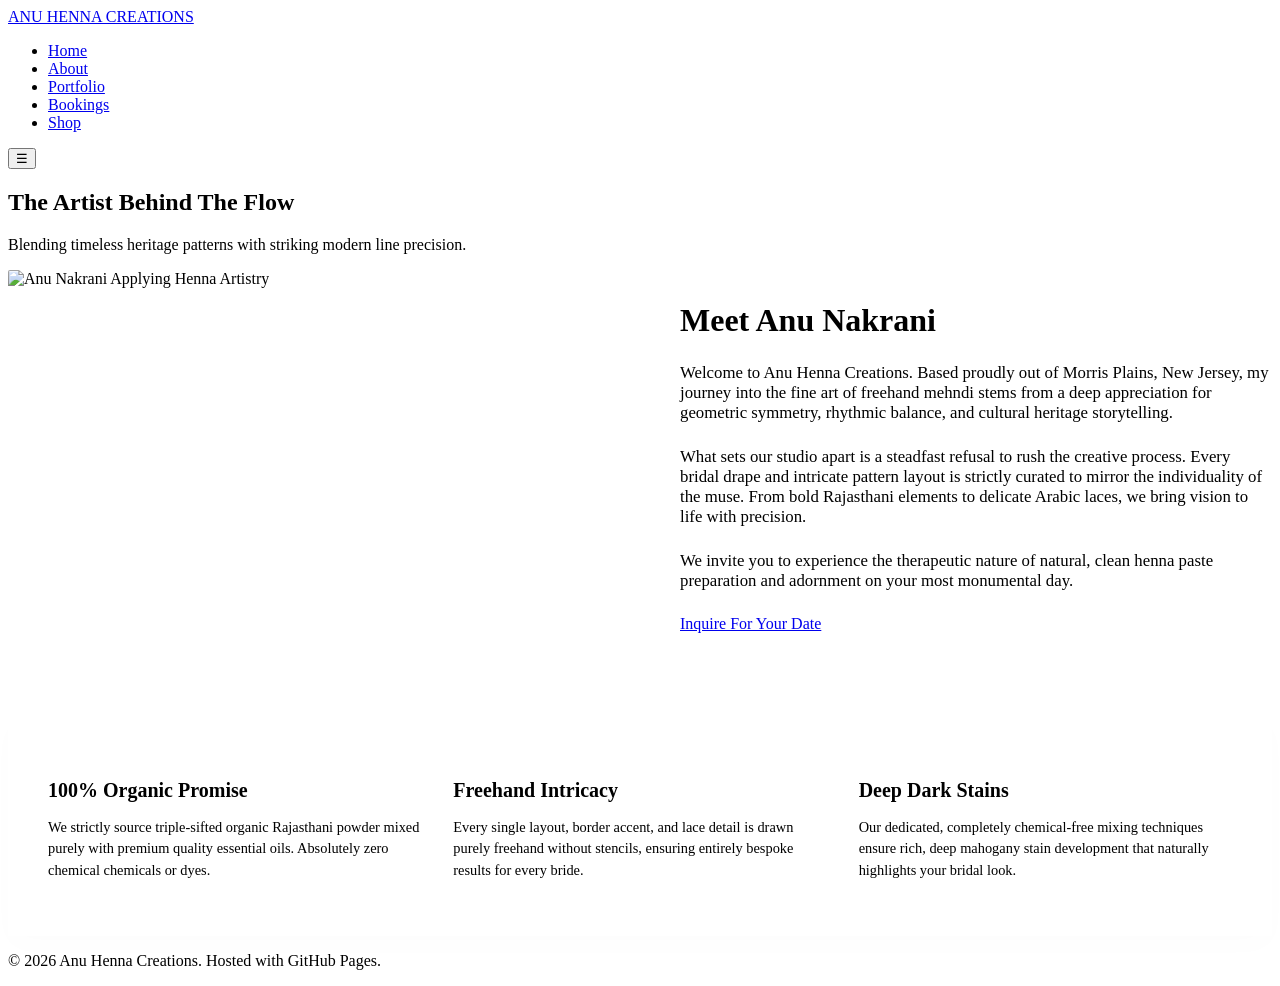
==== about.html @ 988fbdbc "Create about.html" ====
<!DOCTYPE html>
<html lang="en">
<head>
    <meta charset="UTF-8">
    <meta name="viewport" content="width=device-width, initial-scale=1.0">
    <meta name="description" content="Meet Anu Nakrani, the lead artist behind Anu Henna Creations. Specializing in high-end freehand bridal mehndi in New Jersey.">
    <title>Our Story & Philosophy | Anu Henna Creations</title>
    
    <link rel="preconnect" href="https://googleapis.com">
    <link rel="preconnect" href="https://gstatic.com" crossorigin>
    <link href="https://googleapis.com/css2?family=Inter:wght@300;400;500&family=Playfair+Display:ital,wght@0,400;0,600;1,400&display=swap" rel="stylesheet">
    
    <link rel="stylesheet" href="assets/css/style.css">
    <style>
        /* Specific editorial layouts for the biography experience */
        .story-section {
            display: grid;
            grid-template-columns: 1fr 1fr;
            gap: 5rem;
            align-items: flex-start;
            margin-bottom: 5rem;
        }
        .story-content h3 {
            font-size: 2rem;
            margin-bottom: 1.5rem;
            color: var(--color-accent);
        }
        .story-content p {
            color: var(--color-text-muted);
            margin-bottom: 1.5rem;
            font-size: 1.05rem;
        }
        .feature-callout {
            background: var(--color-bg-white);
            border-left: 3px solid var(--color-accent);
            padding: 2.5rem;
            margin-top: 4rem;
            display: grid;
            grid-template-columns: repeat(3, 1fr);
            gap: 2rem;
            border-radius: 2px;
            box-shadow: 0 10px 30px rgba(0,0,0,0.01);
        }
        .pillar h4 {
            font-family: var(--font-serif);
            font-size: 1.25rem;
            margin-bottom: 0.5rem;
        }
        .pillar p {
            font-size: 0.9rem;
            color: var(--color-text-muted);
            line-height: 1.5;
        }
        @media (max-width: 768px) {
            .story-section { grid-template-columns: 1fr; gap: 3rem; }
            .feature-callout { grid-template-columns: 1fr; padding: 1.5rem; }
        }
    </style>
</head>
<body>

    <!-- NAVIGATION HEADER -->
    <header class="site-header">
        <div class="header-container">
            <a href="index.html" class="logo">ANU HENNA CREATIONS</a>
            <nav class="main-nav">
                <ul>
                    <li><a href="index.html">Home</a></li>
                    <li><a href="about.html" class="active">About</a></li>
                    <li><a href="portfolio.html">Portfolio</a></li>
                    <li><a href="booking.html">Bookings</a></li>
                    <li><a href="shop.html">Shop</a></li>
                </ul>
            </nav>
            <button class="mobile-toggle" aria-label="Toggle Navigation">☰</button>
        </div>
    </header>

    <main class="container">
        <!-- HEADER TEXT -->
        <div class="section-header" style="text-align: left;">
            <h2>The Artist Behind The Flow</h2>
            <p>Blending timeless heritage patterns with striking modern line precision.</p>
        </div>

        <!-- BIOGRAPHY GRID -->
        <div class="story-section">
            <div class="intro-image">
                <!-- Replace with a high-end headshot or professional work photo later -->
                <img src="https://unsplash.com" alt="Anu Nakrani Applying Henna Artistry" style="width: 100%; border-radius: 2px;">
            </div>
            
            <div class="story-content">
                <h3>Meet Anu Nakrani</h3>
                <p>Welcome to Anu Henna Creations. Based proudly out of Morris Plains, New Jersey, my journey into the fine art of freehand mehndi stems from a deep appreciation for geometric symmetry, rhythmic balance, and cultural heritage storytelling.</p>
                <p>What sets our studio apart is a steadfast refusal to rush the creative process. Every bridal drape and intricate pattern layout is strictly curated to mirror the individuality of the muse. From bold Rajasthani elements to delicate Arabic laces, we bring vision to life with precision.</p>
                <p>We invite you to experience the therapeutic nature of natural, clean henna paste preparation and adornment on your most monumental day.</p>
                
                <a href="booking.html" class="btn btn-primary" style="margin-top: 1rem;">Inquire For Your Date</a>
            </div>
        </div>

        <!-- THREE CORE PILLARS IN DESIGN VALUE -->
        <div class="feature-callout">
            <div class="pillar">
                <h4>100% Organic Promise</h4>
                <p>We strictly source triple-sifted organic Rajasthani powder mixed purely with premium quality essential oils. Absolutely zero chemical chemicals or dyes.</p>
            </div>
            <div class="pillar">
                <h4>Freehand Intricacy</h4>
                <p>Every single layout, border accent, and lace detail is drawn purely freehand without stencils, ensuring entirely bespoke results for every bride.</p>
            </div>
            <div class="pillar">
                <h4>Deep Dark Stains</h4>
                <p>Our dedicated, completely chemical-free mixing techniques ensure rich, deep mahogany stain development that naturally highlights your bridal look.</p>
            </div>
        </div>
    </main>

    <!-- FOOTER -->
    <footer class="site-footer">
        <div class="footer-bottom">
            <p>&copy; 2026 Anu Henna Creations. Hosted with GitHub Pages.</p>
        </div>
    </footer>

    <script src="assets/js/main.js"></script>
</body>
</html>
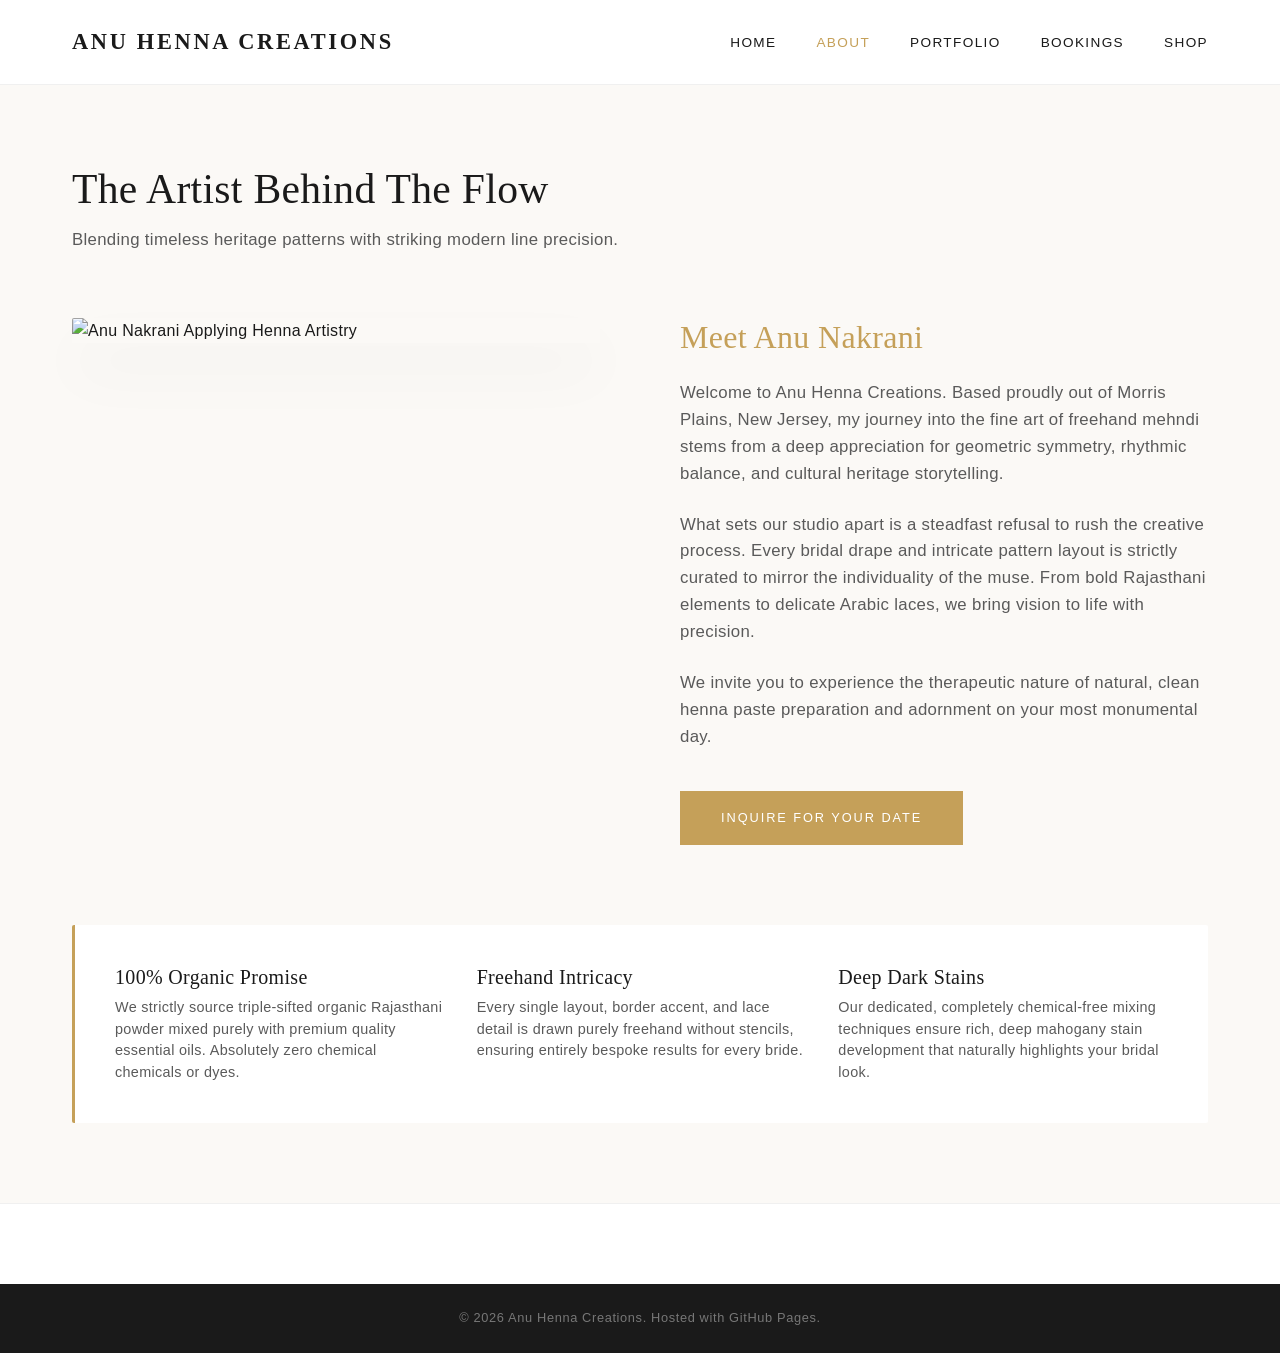
==== commit 6a78ee79: "Update about.html" ====
--- a/about.html
+++ b/about.html
@@ -10,56 +10,19 @@
     <link rel="preconnect" href="https://gstatic.com" crossorigin>
     <link href="https://googleapis.com/css2?family=Inter:wght@300;400;500&family=Playfair+Display:ital,wght@0,400;0,600;1,400&display=swap" rel="stylesheet">
     
-    <link rel="stylesheet" href="assets/css/style.css">
+    <link rel="stylesheet" href="style.css">
     <style>
-        /* Specific editorial layouts for the biography experience */
-        .story-section {
-            display: grid;
-            grid-template-columns: 1fr 1fr;
-            gap: 5rem;
-            align-items: flex-start;
-            margin-bottom: 5rem;
-        }
-        .story-content h3 {
-            font-size: 2rem;
-            margin-bottom: 1.5rem;
-            color: var(--color-accent);
-        }
-        .story-content p {
-            color: var(--color-text-muted);
-            margin-bottom: 1.5rem;
-            font-size: 1.05rem;
-        }
-        .feature-callout {
-            background: var(--color-bg-white);
-            border-left: 3px solid var(--color-accent);
-            padding: 2.5rem;
-            margin-top: 4rem;
-            display: grid;
-            grid-template-columns: repeat(3, 1fr);
-            gap: 2rem;
-            border-radius: 2px;
-            box-shadow: 0 10px 30px rgba(0,0,0,0.01);
-        }
-        .pillar h4 {
-            font-family: var(--font-serif);
-            font-size: 1.25rem;
-            margin-bottom: 0.5rem;
-        }
-        .pillar p {
-            font-size: 0.9rem;
-            color: var(--color-text-muted);
-            line-height: 1.5;
-        }
-        @media (max-width: 768px) {
-            .story-section { grid-template-columns: 1fr; gap: 3rem; }
-            .feature-callout { grid-template-columns: 1fr; padding: 1.5rem; }
-        }
+        .story-section { display: grid; grid-template-columns: 1fr 1fr; gap: 5rem; align-items: flex-start; margin-bottom: 5rem; }
+        .story-content h3 { font-size: 2rem; margin-bottom: 1.5rem; color: var(--color-accent); }
+        .story-content p { color: var(--color-text-muted); margin-bottom: 1.5rem; font-size: 1.05rem; }
+        .feature-callout { background: var(--color-bg-white); border-left: 3px solid var(--color-accent); padding: 2.5rem; margin-top: 4rem; display: grid; grid-template-columns: repeat(3, 1fr); gap: 2rem; border-radius: 2px; }
+        .pillar h4 { font-family: var(--font-serif); font-size: 1.25rem; margin-bottom: 0.5rem; }
+        .pillar p { font-size: 0.9rem; color: var(--color-text-muted); line-height: 1.5; }
+        @media (max-width: 768px) { .story-section { grid-template-columns: 1fr; gap: 3rem; } .feature-callout { grid-template-columns: 1fr; padding: 1.5rem; } }
     </style>
 </head>
 <body>
 
-    <!-- NAVIGATION HEADER -->
     <header class="site-header">
         <div class="header-container">
             <a href="index.html" class="logo">ANU HENNA CREATIONS</a>
@@ -77,30 +40,22 @@
     </header>
 
     <main class="container">
-        <!-- HEADER TEXT -->
         <div class="section-header" style="text-align: left;">
             <h2>The Artist Behind The Flow</h2>
             <p>Blending timeless heritage patterns with striking modern line precision.</p>
         </div>
-
-        <!-- BIOGRAPHY GRID -->
         <div class="story-section">
             <div class="intro-image">
-                <!-- Replace with a high-end headshot or professional work photo later -->
                 <img src="https://unsplash.com" alt="Anu Nakrani Applying Henna Artistry" style="width: 100%; border-radius: 2px;">
             </div>
-            
             <div class="story-content">
                 <h3>Meet Anu Nakrani</h3>
                 <p>Welcome to Anu Henna Creations. Based proudly out of Morris Plains, New Jersey, my journey into the fine art of freehand mehndi stems from a deep appreciation for geometric symmetry, rhythmic balance, and cultural heritage storytelling.</p>
                 <p>What sets our studio apart is a steadfast refusal to rush the creative process. Every bridal drape and intricate pattern layout is strictly curated to mirror the individuality of the muse. From bold Rajasthani elements to delicate Arabic laces, we bring vision to life with precision.</p>
                 <p>We invite you to experience the therapeutic nature of natural, clean henna paste preparation and adornment on your most monumental day.</p>
-                
                 <a href="booking.html" class="btn btn-primary" style="margin-top: 1rem;">Inquire For Your Date</a>
             </div>
         </div>
-
-        <!-- THREE CORE PILLARS IN DESIGN VALUE -->
         <div class="feature-callout">
             <div class="pillar">
                 <h4>100% Organic Promise</h4>
@@ -117,13 +72,12 @@
         </div>
     </main>
 
-    <!-- FOOTER -->
     <footer class="site-footer">
         <div class="footer-bottom">
             <p>&copy; 2026 Anu Henna Creations. Hosted with GitHub Pages.</p>
         </div>
     </footer>
 
-    <script src="assets/js/main.js"></script>
+    <script src="main.js"></script>
 </body>
 </html>
--- a/style.css
+++ b/style.css
@@ -0,0 +1,476 @@
+/* ==========================================================================
+   1. DESIGN SYSTEM VARIABLES (Luxury Palette)
+   ========================================================================== */
+:root {
+    --color-primary: #1a1a1a;       /* Sophisticated deep charcoal */
+    --color-accent: #c5a059;        /* Premium muted gold */
+    --color-bg-cream: #fbf9f6;      /* Soft, high-end canvas background */
+    --color-bg-white: #ffffff;
+    --color-text-muted: #5a5a5a;
+    --color-border: rgba(0, 0, 0, 0.06);
+    
+    --font-serif: 'Playfair Display', serif;
+    --font-sans: 'Inter', sans-serif;
+    
+    --max-width: 1200px;
+    --transition: all 0.4s cubic-bezier(0.25, 0.8, 0.25, 1);
+}
+
+/* ==========================================================================
+   2. GLOBAL RESETS & BASICS
+   ========================================================================== */
+* {
+    box-sizing: border-box;
+    margin: 0;
+    padding: 0;
+}
+
+body {
+    background-color: var(--color-bg-cream);
+    color: var(--color-primary);
+    font-family: var(--font-sans);
+    line-height: 1.6;
+    letter-spacing: 0.02em;
+    -webkit-font-smoothing: antialiased;
+}
+
+.container {
+    max-width: var(--max-width);
+    margin: 0 auto;
+    padding: 5rem 2rem;
+}
+
+h1, h2, h3, h4 {
+    font-family: var(--font-serif);
+    font-weight: 400;
+    line-height: 1.2;
+}
+
+img {
+    max-width: 100%;
+    height: auto;
+    display: block;
+}
+
+a {
+    color: inherit;
+    text-decoration: none;
+    transition: var(--transition);
+}
+
+/* ==========================================================================
+   3. STICKY NAVIGATION HEADER
+   ========================================================================== */
+.site-header {
+    background: var(--color-bg-white);
+    border-bottom: 1px solid var(--color-border);
+    position: sticky;
+    top: 0;
+    z-index: 1000;
+}
+
+.header-container {
+    max-width: var(--max-width);
+    margin: 0 auto;
+    padding: 1.5rem 2rem;
+    display: flex;
+    justify-content: space-between;
+    align-items: center;
+}
+
+.logo {
+    font-family: var(--font-serif);
+    font-size: 1.4rem;
+    letter-spacing: 0.12em;
+    font-weight: 600;
+}
+
+.main-nav ul {
+    display: flex;
+    list-style: none;
+    gap: 2.5rem;
+}
+
+.main-nav a {
+    font-size: 0.85rem;
+    text-transform: uppercase;
+    letter-spacing: 0.1em;
+    font-weight: 400;
+}
+
+.main-nav a:hover, .main-nav a.active {
+    color: var(--color-accent);
+}
+
+.mobile-toggle {
+    display: none;
+    background: none;
+    border: none;
+    font-size: 1.5rem;
+    cursor: pointer;
+}
+
+/* ==========================================================================
+   4. HERO HERO SECTION
+   ========================================================================== */
+.hero {
+    position: relative;
+    height: 80vh;
+    background: url('https://unsplash.com') no-repeat center center/cover;
+    display: flex;
+    align-items: center;
+    justify-content: center;
+    color: var(--color-bg-white);
+    text-align: center;
+}
+
+.hero-overlay {
+    position: absolute;
+    top: 0;
+    left: 0;
+    width: 100%;
+    height: 100%;
+    background: rgba(0, 0, 0, 0.45);
+}
+
+.hero-content {
+    position: relative;
+    max-width: 800px;
+    padding: 0 2rem;
+    z-index: 1;
+}
+
+.hero-tagline {
+    font-family: var(--font-sans);
+    text-transform: uppercase;
+    letter-spacing: 0.25em;
+    font-size: 0.8rem;
+    color: var(--color-accent);
+    display: block;
+    margin-bottom: 1.5rem;
+}
+
+.hero h1 {
+    font-size: 3.5rem;
+    margin-bottom: 1.5rem;
+}
+
+.hero p {
+    font-size: 1.15rem;
+    margin-bottom: 2.5rem;
+    font-weight: 300;
+    letter-spacing: 0.03em;
+}
+
+/* PREMIUM ACTION BUTTONS */
+.btn {
+    display: inline-block;
+    padding: 1rem 2.5rem;
+    font-size: 0.8rem;
+    text-transform: uppercase;
+    letter-spacing: 0.15em;
+    border: 1px solid var(--color-accent);
+    cursor: pointer;
+    transition: var(--transition);
+}
+
+.btn-primary {
+    background: var(--color-accent);
+    color: var(--color-bg-white);
+}
+
+.btn-primary:hover {
+    background: transparent;
+    color: var(--color-bg-white);
+    border-color: var(--color-bg-white);
+}
+
+.btn-secondary {
+    background: transparent;
+    color: var(--color-bg-white);
+    border-color: var(--color-bg-white);
+}
+
+.btn-secondary:hover {
+    background: var(--color-bg-white);
+    color: var(--color-primary);
+}
+
+.hero-actions {
+    display: flex;
+    justify-content: center;
+    gap: 1.5rem;
+}
+
+/* ==========================================================================
+   5. BRAND PHILOSOPHY / INTRO
+   ========================================================================== */
+.intro-grid {
+    display: grid;
+    grid-template-columns: 1fr 1fr;
+    gap: 5rem;
+    align-items: center;
+}
+
+.intro-text h2 {
+    font-size: 2.6rem;
+    margin-bottom: 1.5rem;
+}
+
+.intro-text p {
+    color: var(--color-text-muted);
+    margin-bottom: 2rem;
+    font-size: 1.05rem;
+}
+
+.text-link {
+    color: var(--color-accent);
+    text-transform: uppercase;
+    font-size: 0.8rem;
+    font-weight: 500;
+    letter-spacing: 0.15em;
+}
+
+.intro-image img {
+    border-radius: 2px;
+    box-shadow: 0 30px 60px rgba(0,0,0,0.04);
+}
+
+/* ==========================================================================
+   6. PORTFOLIO SPOTLIGHT GRID
+   ========================================================================== */
+.section-header {
+    text-align: center;
+    margin-bottom: 4rem;
+}
+
+.section-header h2 {
+    font-size: 2.6rem;
+    margin-bottom: 0.75rem;
+}
+
+.section-header p {
+    color: var(--color-text-muted);
+    font-size: 1.05rem;
+}
+
+.portfolio-grid {
+    display: grid;
+    grid-template-columns: repeat(3, 1fr);
+    gap: 2rem;
+    margin-bottom: 4rem;
+}
+
+.portfolio-item {
+    position: relative;
+    overflow: hidden;
+    aspect-ratio: 4 / 5;
+    border-radius: 2px;
+    background-color: var(--color-primary);
+}
+
+.portfolio-item img {
+    width: 100%;
+    height: 100%;
+    object-fit: cover;
+    transition: var(--transition);
+}
+
+.item-overlay {
+    position: absolute;
+    top: 0;
+    left: 0;
+    width: 100%;
+    height: 100%;
+    background: rgba(26, 26, 26, 0.75);
+    display: flex;
+    align-items: center;
+    justify-content: center;
+    opacity: 0;
+    transition: var(--transition);
+}
+
+.item-overlay h3 {
+    color: var(--color-bg-white);
+    font-size: 1.4rem;
+    letter-spacing: 0.05em;
+    transform: translateY(10px);
+    transition: var(--transition);
+}
+
+.portfolio-item:hover img {
+    transform: scale(1.06);
+    opacity: 0.4;
+}
+
+.portfolio-item:hover .item-overlay {
+    opacity: 1;
+}
+
+.portfolio-item:hover .item-overlay h3 {
+    transform: translateY(0);
+}
+
+.center-btn {
+    text-align: center;
+}
+
+.center-btn .btn-secondary {
+    color: var(--color-primary);
+    border-color: var(--color-primary);
+}
+
+.center-btn .btn-secondary:hover {
+    background: var(--color-primary);
+    color: var(--color-bg-white);
+    border-color: var(--color-primary);
+}
+
+/* ==========================================================================
+   7. CONTACT METHOD BANNER
+   ========================================================================== */
+.contact-banner {
+    background: #161616;
+    color: var(--color-bg-white);
+    text-align: center;
+    border-top: 1px solid rgba(255,255,255,0.05);
+}
+
+.contact-banner h2 {
+    font-size: 2.6rem;
+    margin-bottom: 1rem;
+}
+
+.contact-banner p {
+    color: #999;
+    font-size: 1.05rem;
+    max-width: 600px;
+    margin: 0 auto 2.5rem auto;
+}
+
+.contact-methods {
+    display: flex;
+    justify-content: center;
+    gap: 3rem;
+}
+
+.contact-methods p {
+    color: var(--color-bg-white);
+    font-size: 1.1rem;
+    margin: 0;
+}
+
+.contact-methods a:hover {
+    color: var(--color-accent);
+}
+
+/* ==========================================================================
+   8. FOOTER INTERFACE STYLE
+   ========================================================================== */
+.site-footer {
+    background: var(--color-bg-white);
+    border-top: 1px solid var(--color-border);
+    padding-top: 5rem;
+}
+
+.footer-container {
+    display: grid;
+    grid-template-columns: 2fr 1fr 1fr;
+    gap: 4rem;
+    padding-bottom: 5rem;
+}
+
+.footer-brand h3 {
+    font-size: 1.4rem;
+    margin-bottom: 1.25rem;
+    letter-spacing: 0.12em;
+}
+
+.footer-brand p {
+    color: var(--color-text-muted);
+    max-width: 340px;
+}
+
+.footer-links h4, .footer-social h4 {
+    font-size: 0.8rem;
+    text-transform: uppercase;
+    letter-spacing: 0.15em;
+    margin-bottom: 1.5rem;
+    color: var(--color-accent);
+    font-weight: 500;
+}
+
+.footer-links ul {
+    list-style: none;
+}
+
+.footer-links li {
+    margin-bottom: 0.85rem;
+    color: var(--color-text-muted);
+}
+
+.footer-links a:hover {
+    color: var(--color-accent);
+}
+
+.footer-bottom {
+    background: var(--color-primary);
+    color: #777777;
+    text-align: center;
+    padding: 1.5rem 2rem;
+    font-size: 0.8rem;
+    letter-spacing: 0.05em;
+}
+
+/* ==========================================================================
+   9. MOBILE RESPONSIVE ADAPTABILITY
+   ========================================================================== */
+@media (max-width: 768px) {
+    .container {
+        padding: 3.5rem 1.5rem;
+    }
+
+    .main-nav {
+        display: none;
+        width: 100%;
+    }
+    
+    .mobile-toggle {
+        display: block;
+    }
+    
+    .header-container {
+        flex-wrap: wrap;
+    }
+    
+    .main-nav.open {
+        display: block;
+        margin-top: 1.5rem;
+    }
+    
+    .main-nav ul {
+        flex-direction: column;
+        gap: 1.25rem;
+        width: 100%;
+        padding-bottom: 1rem;
+    }
+
+    .hero {
+        height: 70vh;
+    }
+
+    .hero h1 {
+        font-size: 2.2rem;
+    }
+    
+    .intro-grid, .portfolio-grid, .footer-container {
+        grid-template-columns: 1fr;
+        gap: 3rem;
+    }
+
+    .contact-methods {
+        flex-direction: column;
+        gap: 1rem;
+    }
+    
+    .hero-actions {
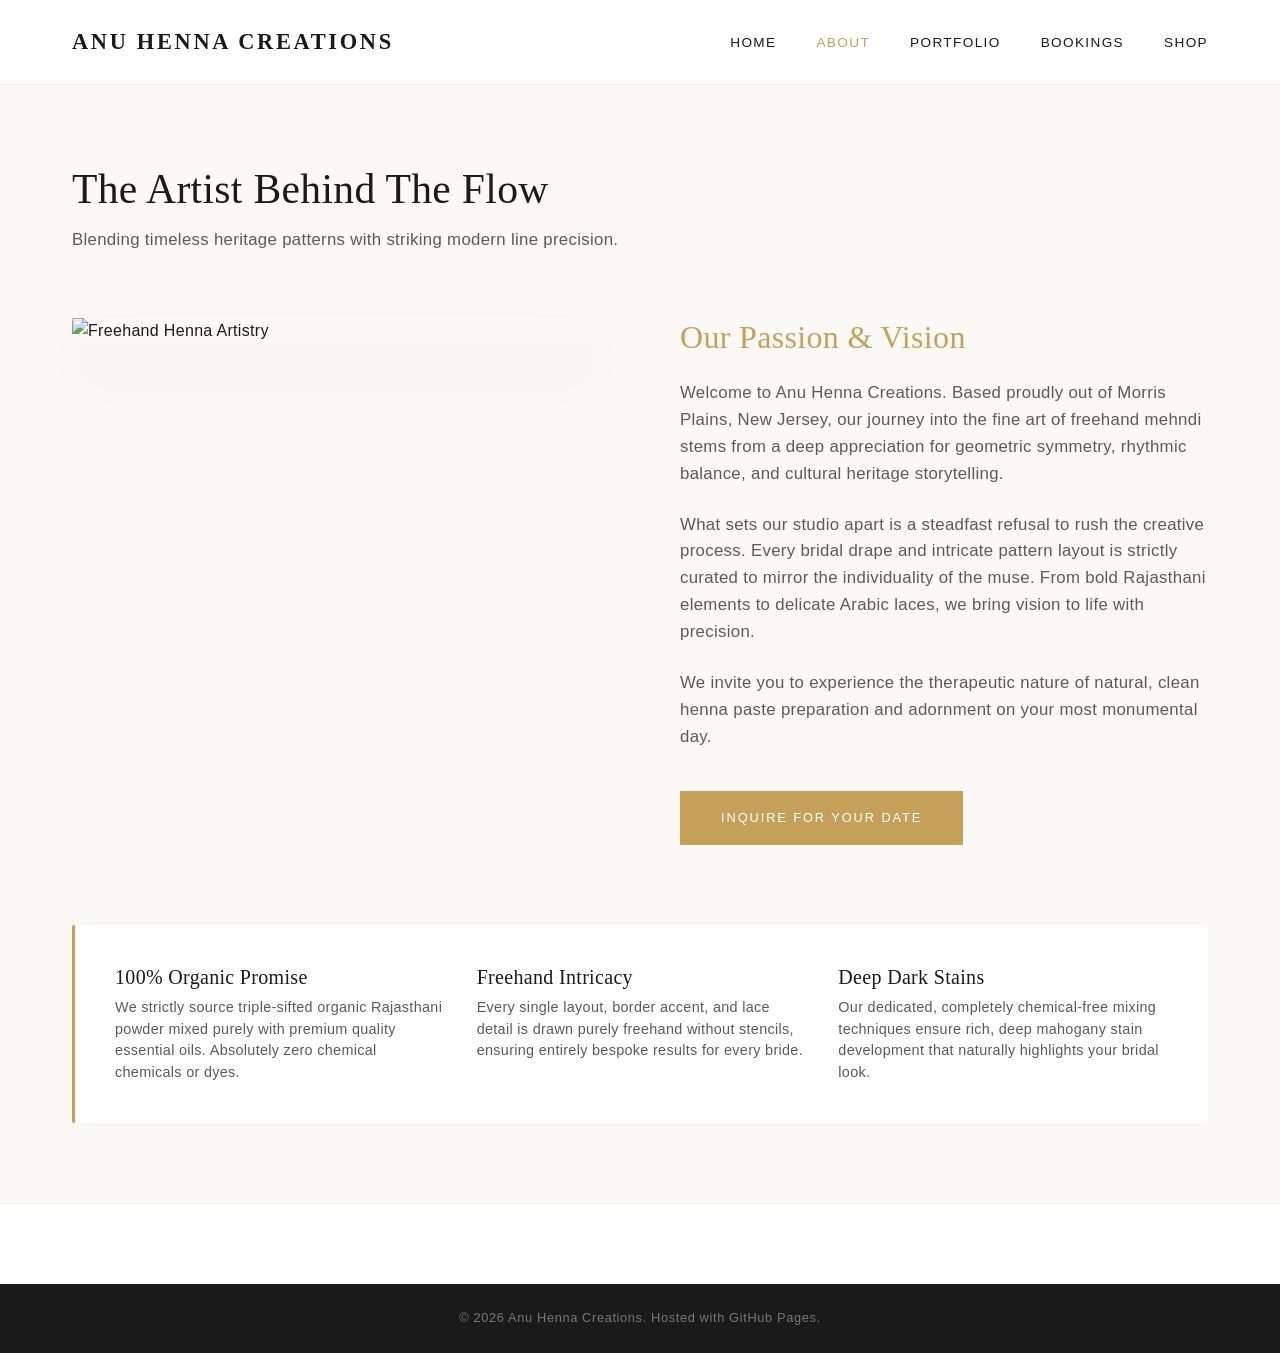
==== commit 417b16c1: "Update about.html" ====
--- a/about.html
+++ b/about.html
@@ -3,7 +3,7 @@
 <head>
     <meta charset="UTF-8">
     <meta name="viewport" content="width=device-width, initial-scale=1.0">
-    <meta name="description" content="Meet Anu Nakrani, the lead artist behind Anu Henna Creations. Specializing in high-end freehand bridal mehndi in New Jersey.">
+    <meta name="description" content="Meet the artist behind Anu Henna Creations. Specializing in high-end freehand bridal mehndi in New Jersey.">
     <title>Our Story & Philosophy | Anu Henna Creations</title>
     
     <link rel="preconnect" href="https://googleapis.com">
@@ -23,6 +23,7 @@
 </head>
 <body>
 
+    <!-- NAVIGATION HEADER -->
     <header class="site-header">
         <div class="header-container">
             <a href="index.html" class="logo">ANU HENNA CREATIONS</a>
@@ -40,22 +41,30 @@
     </header>
 
     <main class="container">
+        <!-- HEADER TEXT -->
         <div class="section-header" style="text-align: left;">
             <h2>The Artist Behind The Flow</h2>
             <p>Blending timeless heritage patterns with striking modern line precision.</p>
         </div>
+
+        <!-- BIOGRAPHY GRID -->
         <div class="story-section">
             <div class="intro-image">
-                <img src="https://unsplash.com" alt="Anu Nakrani Applying Henna Artistry" style="width: 100%; border-radius: 2px;">
+                <!-- 🌟 FIXED: Changed alt description to be neutral and point to your root image file -->
+                <img src="about-me.jpg" alt="Freehand Henna Artistry" style="width: 100%; border-radius: 2px;">
             </div>
+            
             <div class="story-content">
-                <h3>Meet Anu Nakrani</h3>
-                <p>Welcome to Anu Henna Creations. Based proudly out of Morris Plains, New Jersey, my journey into the fine art of freehand mehndi stems from a deep appreciation for geometric symmetry, rhythmic balance, and cultural heritage storytelling.</p>
+                <h3>Our Passion & Vision</h3>
+                <p>Welcome to Anu Henna Creations. Based proudly out of Morris Plains, New Jersey, our journey into the fine art of freehand mehndi stems from a deep appreciation for geometric symmetry, rhythmic balance, and cultural heritage storytelling.</p>
                 <p>What sets our studio apart is a steadfast refusal to rush the creative process. Every bridal drape and intricate pattern layout is strictly curated to mirror the individuality of the muse. From bold Rajasthani elements to delicate Arabic laces, we bring vision to life with precision.</p>
                 <p>We invite you to experience the therapeutic nature of natural, clean henna paste preparation and adornment on your most monumental day.</p>
+                
                 <a href="booking.html" class="btn btn-primary" style="margin-top: 1rem;">Inquire For Your Date</a>
             </div>
         </div>
+
+        <!-- THREE CORE PILLARS IN DESIGN VALUE -->
         <div class="feature-callout">
             <div class="pillar">
                 <h4>100% Organic Promise</h4>
@@ -72,6 +81,7 @@
         </div>
     </main>
 
+    <!-- FOOTER -->
     <footer class="site-footer">
         <div class="footer-bottom">
             <p>&copy; 2026 Anu Henna Creations. Hosted with GitHub Pages.</p>
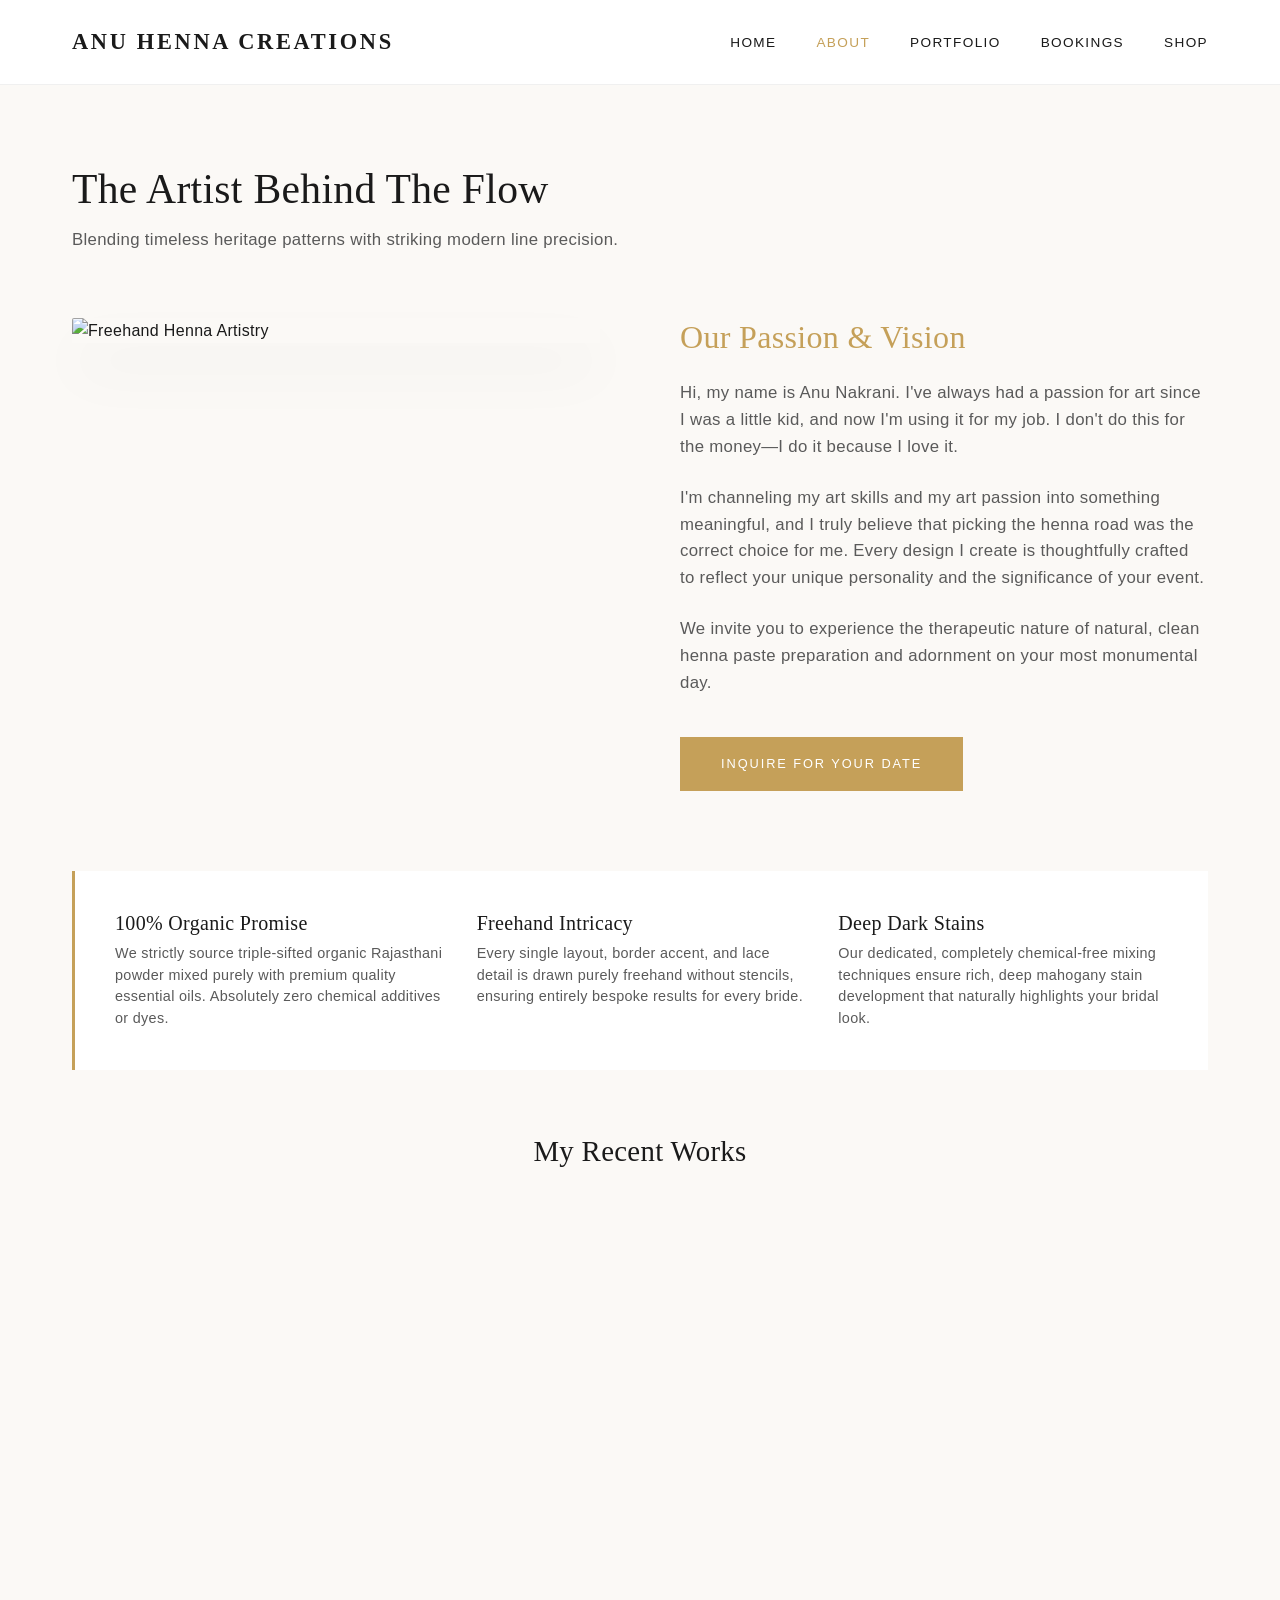
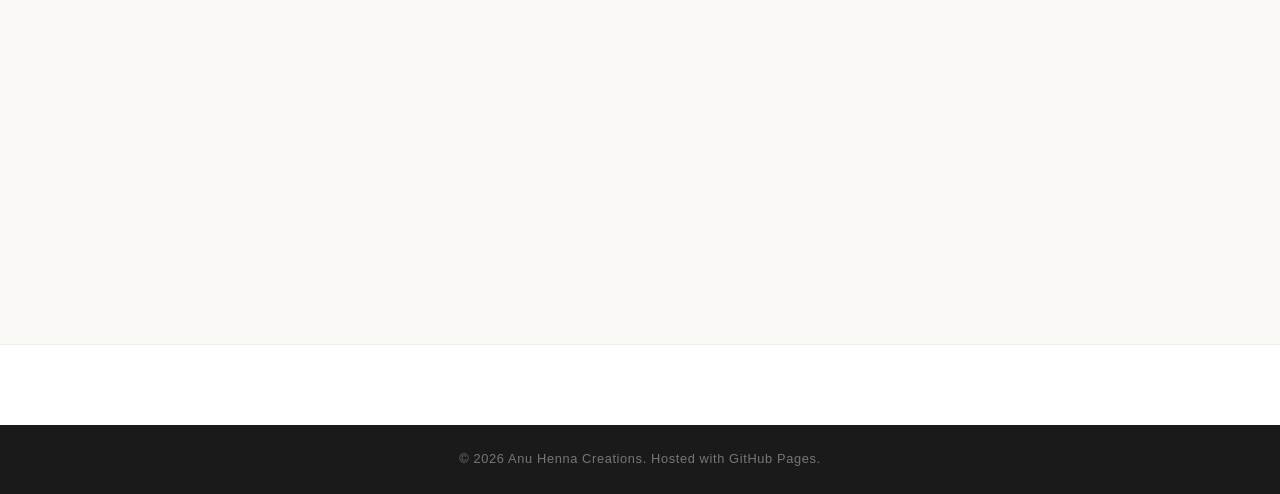
==== commit 05c85081: "Add Instagram feed embed to portfolio sections across all pages" ====
--- a/about.html
+++ b/about.html
@@ -3,7 +3,7 @@
 <head>
     <meta charset="UTF-8">
     <meta name="viewport" content="width=device-width, initial-scale=1.0">
-    <meta name="description" content="Meet the artist behind Anu Henna Creations. Specializing in high-end freehand bridal mehndi in New Jersey.">
+    <meta name="description" content="Meet Anu Nakrani, the artist behind Anu Henna Creations. Specializing in high-end freehand bridal mehndi in New Jersey.">
     <title>Our Story & Philosophy | Anu Henna Creations</title>
     
     <link rel="preconnect" href="https://googleapis.com">
@@ -15,15 +15,18 @@
         .story-section { display: grid; grid-template-columns: 1fr 1fr; gap: 5rem; align-items: flex-start; margin-bottom: 5rem; }
         .story-content h3 { font-size: 2rem; margin-bottom: 1.5rem; color: var(--color-accent); }
         .story-content p { color: var(--color-text-muted); margin-bottom: 1.5rem; font-size: 1.05rem; }
-        .feature-callout { background: var(--color-bg-white); border-left: 3px solid var(--color-accent); padding: 2.5rem; margin-top: 4rem; display: grid; grid-template-columns: repeat(3, 1fr); gap: 2rem; border-radius: 2px; }
+        .feature-callout { background: var(--color-bg-white); border-left: 3px solid var(--color-accent); padding: 2.5rem; margin-top: 4rem; display: grid; grid-template-columns: repeat(3, 1fr); gap: 2rem; }
         .pillar h4 { font-family: var(--font-serif); font-size: 1.25rem; margin-bottom: 0.5rem; }
         .pillar p { font-size: 0.9rem; color: var(--color-text-muted); line-height: 1.5; }
+        .instagram-feed-section { margin: 4rem 0; }
+        .instagram-feed-section h3 { text-align: center; margin-bottom: 2rem; font-size: 1.8rem; }
+        .instagram-feed-container { display: flex; justify-content: center; margin: 2rem 0; }
+        .instagram-feed-container iframe { border-radius: 2px; }
         @media (max-width: 768px) { .story-section { grid-template-columns: 1fr; gap: 3rem; } .feature-callout { grid-template-columns: 1fr; padding: 1.5rem; } }
     </style>
 </head>
 <body>
 
-    <!-- NAVIGATION HEADER -->
     <header class="site-header">
         <div class="header-container">
             <a href="index.html" class="logo">ANU HENNA CREATIONS</a>
@@ -41,34 +44,30 @@
     </header>
 
     <main class="container">
-        <!-- HEADER TEXT -->
         <div class="section-header" style="text-align: left;">
             <h2>The Artist Behind The Flow</h2>
             <p>Blending timeless heritage patterns with striking modern line precision.</p>
         </div>
 
-        <!-- BIOGRAPHY GRID -->
         <div class="story-section">
             <div class="intro-image">
-                <!-- 🌟 FIXED: Changed alt description to be neutral and point to your root image file -->
-                <img src="about-me.jpg" alt="Freehand Henna Artistry" style="width: 100%; border-radius: 2px;">
+                <img src="https://via.placeholder.com/400x400?text=Anu+Nakrani" alt="Freehand Henna Artistry" style="width: 100%; border-radius: 2px;">
             </div>
             
             <div class="story-content">
                 <h3>Our Passion & Vision</h3>
-                <p>Welcome to Anu Henna Creations. Based proudly out of Morris Plains, New Jersey, our journey into the fine art of freehand mehndi stems from a deep appreciation for geometric symmetry, rhythmic balance, and cultural heritage storytelling.</p>
-                <p>What sets our studio apart is a steadfast refusal to rush the creative process. Every bridal drape and intricate pattern layout is strictly curated to mirror the individuality of the muse. From bold Rajasthani elements to delicate Arabic laces, we bring vision to life with precision.</p>
+                <p>Hi, my name is Anu Nakrani. I've always had a passion for art since I was a little kid, and now I'm using it for my job. I don't do this for the money—I do it because I love it.</p>
+                <p>I'm channeling my art skills and my art passion into something meaningful, and I truly believe that picking the henna road was the correct choice for me. Every design I create is thoughtfully crafted to reflect your unique personality and the significance of your event.</p>
                 <p>We invite you to experience the therapeutic nature of natural, clean henna paste preparation and adornment on your most monumental day.</p>
                 
                 <a href="booking.html" class="btn btn-primary" style="margin-top: 1rem;">Inquire For Your Date</a>
             </div>
         </div>
 
-        <!-- THREE CORE PILLARS IN DESIGN VALUE -->
         <div class="feature-callout">
             <div class="pillar">
                 <h4>100% Organic Promise</h4>
-                <p>We strictly source triple-sifted organic Rajasthani powder mixed purely with premium quality essential oils. Absolutely zero chemical chemicals or dyes.</p>
+                <p>We strictly source triple-sifted organic Rajasthani powder mixed purely with premium quality essential oils. Absolutely zero chemical additives or dyes.</p>
             </div>
             <div class="pillar">
                 <h4>Freehand Intricacy</h4>
@@ -79,9 +78,21 @@
                 <p>Our dedicated, completely chemical-free mixing techniques ensure rich, deep mahogany stain development that naturally highlights your bridal look.</p>
             </div>
         </div>
+        
+        <!-- Instagram Feed Embed -->
+        <div class="instagram-feed-section">
+            <h3>My Recent Works</h3>
+            <div class="instagram-feed-container">
+                <iframe src="https://www.instagram.com/anu_henna_creations_/embed" 
+                        width="100%" 
+                        height="600" 
+                        frameborder="0" 
+                        scrolling="no" 
+                        allowtransparency="true"></iframe>
+            </div>
+        </div>
     </main>
 
-    <!-- FOOTER -->
     <footer class="site-footer">
         <div class="footer-bottom">
             <p>&copy; 2026 Anu Henna Creations. Hosted with GitHub Pages.</p>
@@ -90,4 +101,4 @@
 
     <script src="main.js"></script>
 </body>
-</html>
+</html>
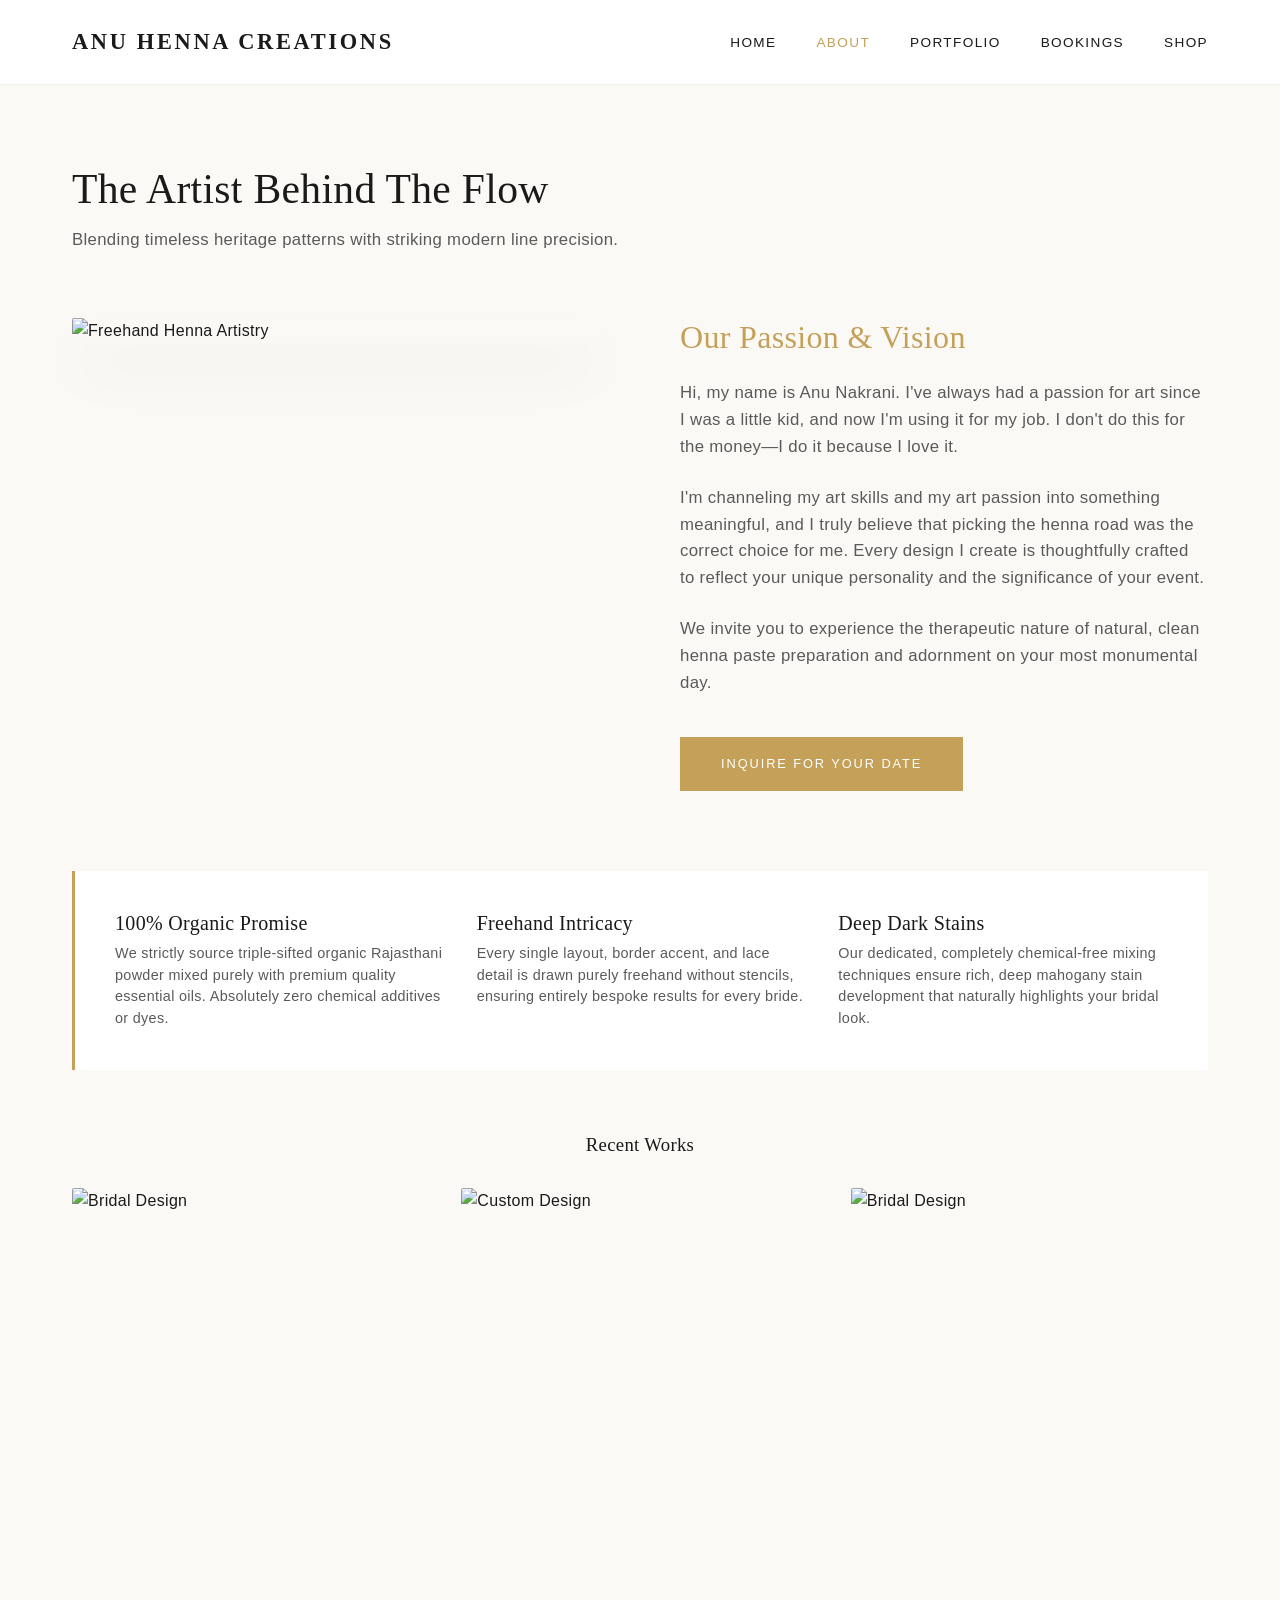
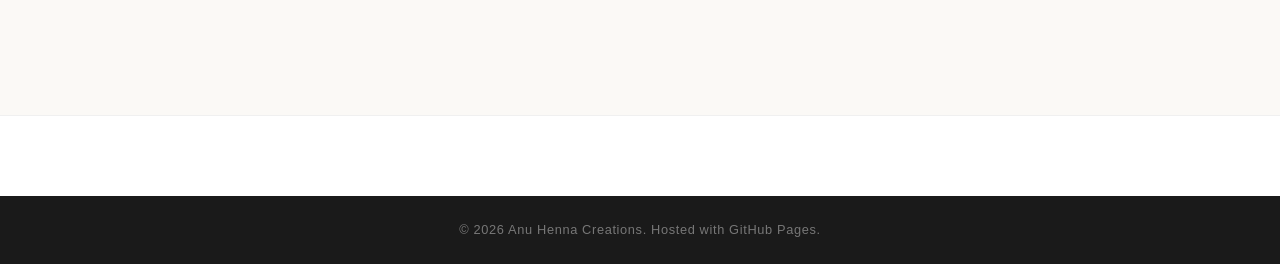
==== commit c8a62af2: "Add 9 henna portfolio images and update pages with real photos" ====
--- a/about.html
+++ b/about.html
@@ -18,11 +18,12 @@
         .feature-callout { background: var(--color-bg-white); border-left: 3px solid var(--color-accent); padding: 2.5rem; margin-top: 4rem; display: grid; grid-template-columns: repeat(3, 1fr); gap: 2rem; }
         .pillar h4 { font-family: var(--font-serif); font-size: 1.25rem; margin-bottom: 0.5rem; }
         .pillar p { font-size: 0.9rem; color: var(--color-text-muted); line-height: 1.5; }
-        .instagram-feed-section { margin: 4rem 0; }
-        .instagram-feed-section h3 { text-align: center; margin-bottom: 2rem; font-size: 1.8rem; }
-        .instagram-feed-container { display: flex; justify-content: center; margin: 2rem 0; }
-        .instagram-feed-container iframe { border-radius: 2px; }
-        @media (max-width: 768px) { .story-section { grid-template-columns: 1fr; gap: 3rem; } .feature-callout { grid-template-columns: 1fr; padding: 1.5rem; } }
+        .portfolio-sample { margin-top: 4rem; }
+        .portfolio-sample h3 { text-align: center; margin-bottom: 2rem; }
+        .sample-grid { display: grid; grid-template-columns: repeat(3, 1fr); gap: 2rem; }
+        .sample-item { aspect-ratio: 4/5; overflow: hidden; border-radius: 2px; }
+        .sample-item img { width: 100%; height: 100%; object-fit: cover; }
+        @media (max-width: 768px) { .story-section { grid-template-columns: 1fr; gap: 3rem; } .feature-callout { grid-template-columns: 1fr; } .sample-grid { grid-template-columns: 1fr; } }
     </style>
 </head>
 <body>
@@ -51,7 +52,7 @@
 
         <div class="story-section">
             <div class="intro-image">
-                <img src="https://via.placeholder.com/400x400?text=Anu+Nakrani" alt="Freehand Henna Artistry" style="width: 100%; border-radius: 2px;">
+                <img src="images/bridal-6.jpg" alt="Freehand Henna Artistry" style="width: 100%; border-radius: 2px;">
             </div>
             
             <div class="story-content">
@@ -79,16 +80,12 @@
             </div>
         </div>
         
-        <!-- Instagram Feed Embed -->
-        <div class="instagram-feed-section">
-            <h3>My Recent Works</h3>
-            <div class="instagram-feed-container">
-                <iframe src="https://www.instagram.com/anu_henna_creations_/embed" 
-                        width="100%" 
-                        height="600" 
-                        frameborder="0" 
-                        scrolling="no" 
-                        allowtransparency="true"></iframe>
+        <div class="portfolio-sample">
+            <h3>Recent Works</h3>
+            <div class="sample-grid">
+                <div class="sample-item"><img src="images/bridal-7.jpg" alt="Bridal Design"></div>
+                <div class="sample-item"><img src="images/custom-4.jpg" alt="Custom Design"></div>
+                <div class="sample-item"><img src="images/bridal-8.jpg" alt="Bridal Design"></div>
             </div>
         </div>
     </main>
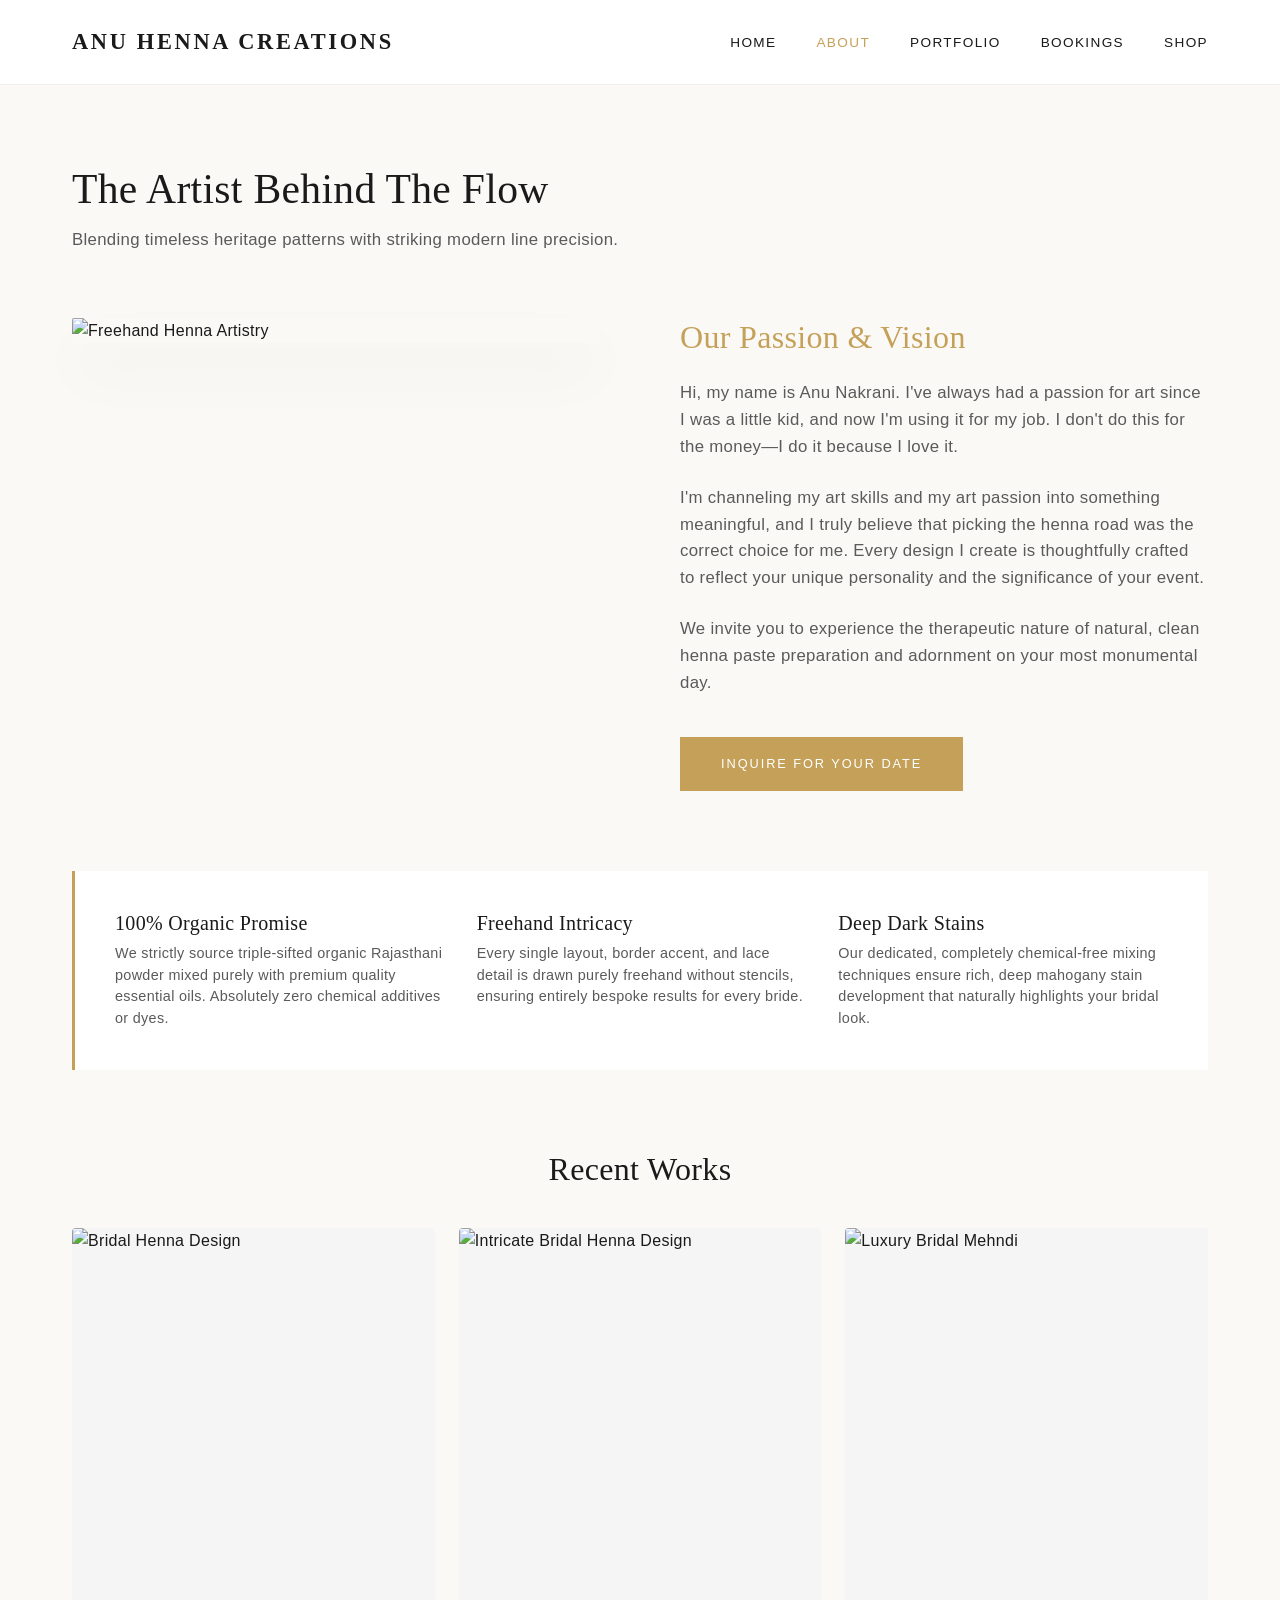
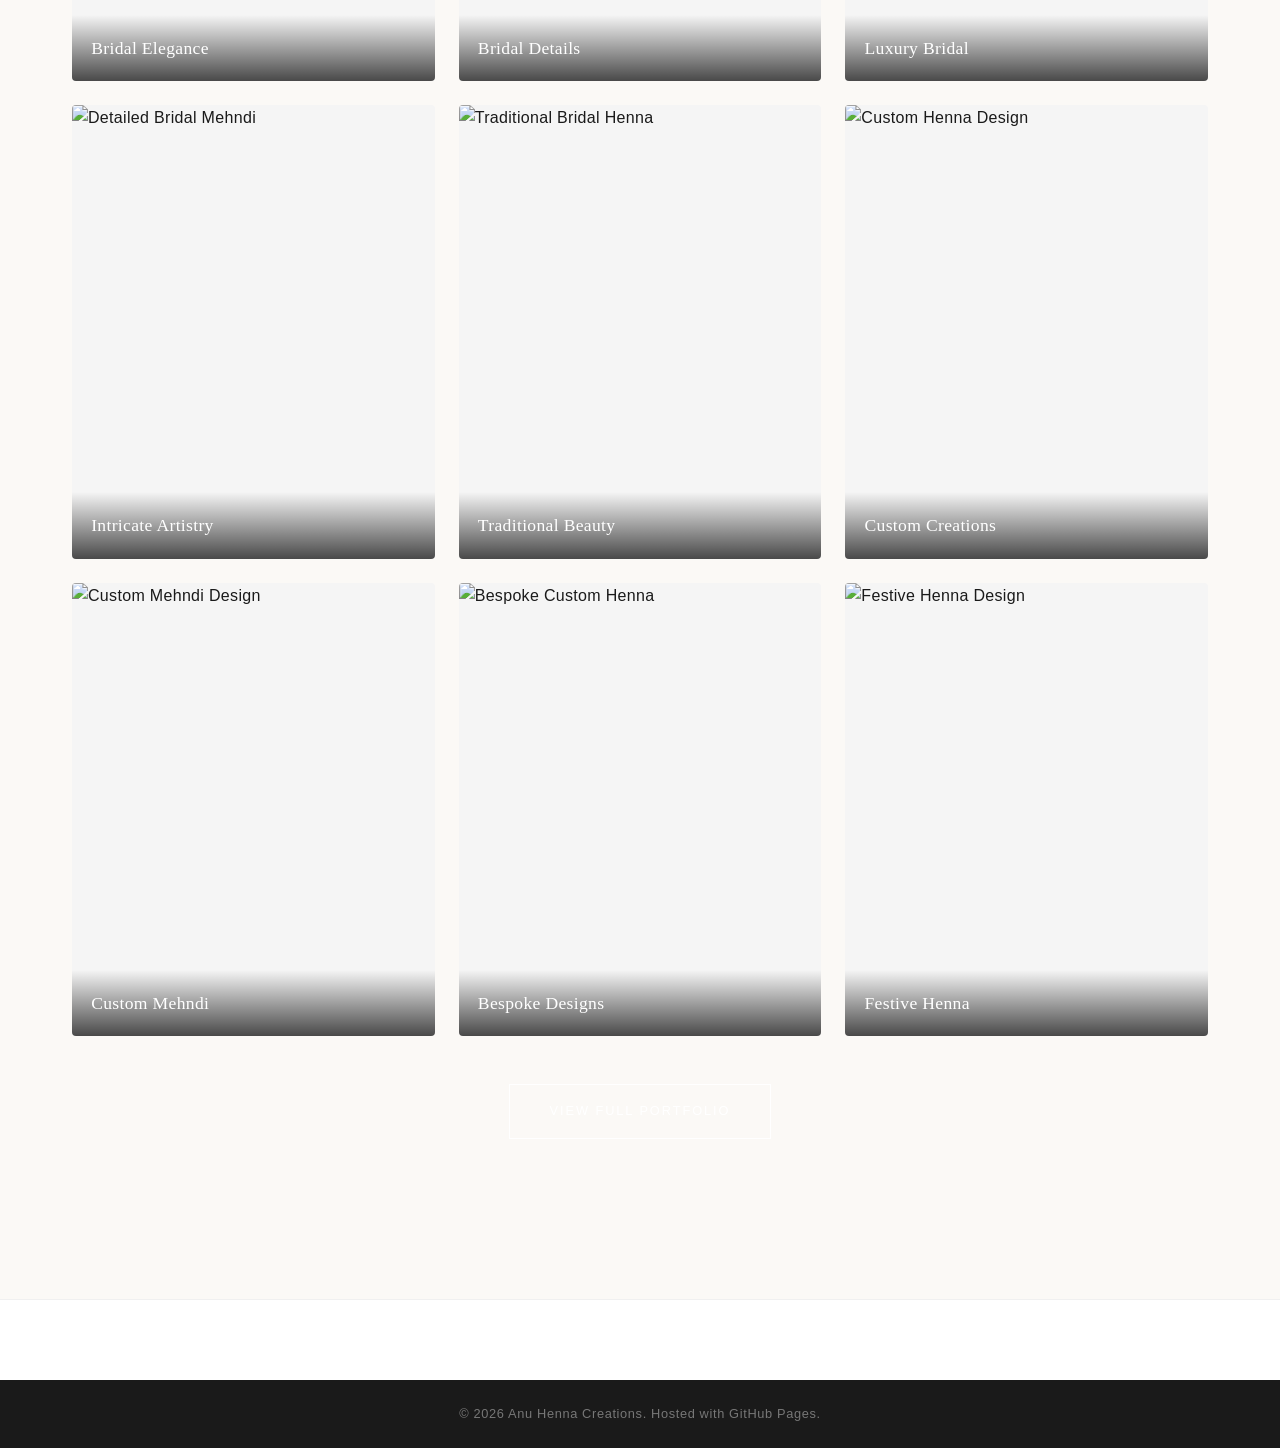
==== commit b5874ba7: "Update about.html" ====
--- a/about.html
+++ b/about.html
@@ -3,99 +3,525 @@
 <head>
     <meta charset="UTF-8">
     <meta name="viewport" content="width=device-width, initial-scale=1.0">
-    <meta name="description" content="Meet Anu Nakrani, the artist behind Anu Henna Creations. Specializing in high-end freehand bridal mehndi in New Jersey.">
+
+    <meta
+        name="description"
+        content="Meet Anu Nakrani, the artist behind Anu Henna Creations. Specializing in high-end freehand bridal mehndi in New Jersey."
+    >
+
     <title>Our Story & Philosophy | Anu Henna Creations</title>
-    
+
     <link rel="preconnect" href="https://googleapis.com">
     <link rel="preconnect" href="https://gstatic.com" crossorigin>
-    <link href="https://googleapis.com/css2?family=Inter:wght@300;400;500&family=Playfair+Display:ital,wght@0,400;0,600;1,400&display=swap" rel="stylesheet">
-    
+
+    <link
+        href="https://googleapis.com/css2?family=Inter:wght@300;400;500&family=Playfair+Display:ital,wght@0,400;0,600;1,400&display=swap"
+        rel="stylesheet"
+    >
+
     <link rel="stylesheet" href="style.css">
+
     <style>
-        .story-section { display: grid; grid-template-columns: 1fr 1fr; gap: 5rem; align-items: flex-start; margin-bottom: 5rem; }
-        .story-content h3 { font-size: 2rem; margin-bottom: 1.5rem; color: var(--color-accent); }
-        .story-content p { color: var(--color-text-muted); margin-bottom: 1.5rem; font-size: 1.05rem; }
-        .feature-callout { background: var(--color-bg-white); border-left: 3px solid var(--color-accent); padding: 2.5rem; margin-top: 4rem; display: grid; grid-template-columns: repeat(3, 1fr); gap: 2rem; }
-        .pillar h4 { font-family: var(--font-serif); font-size: 1.25rem; margin-bottom: 0.5rem; }
-        .pillar p { font-size: 0.9rem; color: var(--color-text-muted); line-height: 1.5; }
-        .portfolio-sample { margin-top: 4rem; }
-        .portfolio-sample h3 { text-align: center; margin-bottom: 2rem; }
-        .sample-grid { display: grid; grid-template-columns: repeat(3, 1fr); gap: 2rem; }
-        .sample-item { aspect-ratio: 4/5; overflow: hidden; border-radius: 2px; }
-        .sample-item img { width: 100%; height: 100%; object-fit: cover; }
-        @media (max-width: 768px) { .story-section { grid-template-columns: 1fr; gap: 3rem; } .feature-callout { grid-template-columns: 1fr; } .sample-grid { grid-template-columns: 1fr; } }
+        .story-section {
+            display: grid;
+            grid-template-columns: 1fr 1fr;
+            gap: 5rem;
+            align-items: flex-start;
+            margin-bottom: 5rem;
+        }
+
+        .story-content h3 {
+            font-size: 2rem;
+            margin-bottom: 1.5rem;
+            color: var(--color-accent);
+        }
+
+        .story-content p {
+            color: var(--color-text-muted);
+            margin-bottom: 1.5rem;
+            font-size: 1.05rem;
+        }
+
+        .feature-callout {
+            background: var(--color-bg-white);
+            border-left: 3px solid var(--color-accent);
+            padding: 2.5rem;
+            margin-top: 4rem;
+            display: grid;
+            grid-template-columns: repeat(3, 1fr);
+            gap: 2rem;
+        }
+
+        .pillar h4 {
+            font-family: var(--font-serif);
+            font-size: 1.25rem;
+            margin-bottom: 0.5rem;
+        }
+
+        .pillar p {
+            font-size: 0.9rem;
+            color: var(--color-text-muted);
+            line-height: 1.5;
+        }
+
+        /* Recent Works */
+        .portfolio-sample {
+            margin-top: 5rem;
+            margin-bottom: 5rem;
+        }
+
+        .portfolio-sample h3 {
+            text-align: center;
+            margin-bottom: 2.5rem;
+            font-size: 2rem;
+        }
+
+        .sample-grid {
+            display: grid;
+            grid-template-columns: repeat(3, 1fr);
+            gap: 1.5rem;
+        }
+
+        .sample-item {
+            aspect-ratio: 4 / 5;
+            overflow: hidden;
+            border-radius: 4px;
+            position: relative;
+            background: #f5f5f5;
+        }
+
+        .sample-item img {
+            width: 100%;
+            height: 100%;
+            object-fit: cover;
+            display: block;
+            transition: transform 0.5s ease;
+        }
+
+        .sample-item:hover img {
+            transform: scale(1.05);
+        }
+
+        .sample-label {
+            position: absolute;
+            bottom: 0;
+            left: 0;
+            right: 0;
+            padding: 1.2rem;
+            color: white;
+            background: linear-gradient(
+                transparent,
+                rgba(0, 0, 0, 0.7)
+            );
+            font-family: var(--font-serif);
+            font-size: 1.1rem;
+        }
+
+        .gallery-button {
+            text-align: center;
+            margin-top: 3rem;
+        }
+
+        @media (max-width: 768px) {
+
+            .story-section {
+                grid-template-columns: 1fr;
+                gap: 3rem;
+            }
+
+            .feature-callout {
+                grid-template-columns: 1fr;
+            }
+
+            .sample-grid {
+                grid-template-columns: 1fr 1fr;
+            }
+
+        }
+
+        @media (max-width: 500px) {
+
+            .sample-grid {
+                grid-template-columns: 1fr;
+            }
+
+        }
     </style>
 </head>
+
 <body>
 
+    <!-- HEADER -->
     <header class="site-header">
+
         <div class="header-container">
-            <a href="index.html" class="logo">ANU HENNA CREATIONS</a>
+
+            <a href="index.html" class="logo">
+                ANU HENNA CREATIONS
+            </a>
+
             <nav class="main-nav">
+
                 <ul>
-                    <li><a href="index.html">Home</a></li>
-                    <li><a href="about.html" class="active">About</a></li>
-                    <li><a href="portfolio.html">Portfolio</a></li>
-                    <li><a href="booking.html">Bookings</a></li>
-                    <li><a href="shop.html">Shop</a></li>
+
+                    <li>
+                        <a href="index.html">
+                            Home
+                        </a>
+                    </li>
+
+                    <li>
+                        <a href="about.html" class="active">
+                            About
+                        </a>
+                    </li>
+
+                    <li>
+                        <a href="portfolio.html">
+                            Portfolio
+                        </a>
+                    </li>
+
+                    <li>
+                        <a href="booking.html">
+                            Bookings
+                        </a>
+                    </li>
+
+                    <li>
+                        <a href="shop.html">
+                            Shop
+                        </a>
+                    </li>
+
                 </ul>
+
             </nav>
-            <button class="mobile-toggle" aria-label="Toggle Navigation">☰</button>
+
+            <button
+                class="mobile-toggle"
+                aria-label="Toggle Navigation"
+            >
+                ☰
+            </button>
+
         </div>
+
     </header>
 
+
+    <!-- MAIN CONTENT -->
     <main class="container">
-        <div class="section-header" style="text-align: left;">
-            <h2>The Artist Behind The Flow</h2>
-            <p>Blending timeless heritage patterns with striking modern line precision.</p>
+
+        <div
+            class="section-header"
+            style="text-align: left;"
+        >
+
+            <h2>
+                The Artist Behind The Flow
+            </h2>
+
+            <p>
+                Blending timeless heritage patterns with striking modern
+                line precision.
+            </p>
+
         </div>
 
+
+        <!-- STORY -->
         <div class="story-section">
+
             <div class="intro-image">
-                <img src="images/bridal-6.jpg" alt="Freehand Henna Artistry" style="width: 100%; border-radius: 2px;">
-            </div>
-            
+
+                <img
+                    src="images/bridal-6.jpg"
+                    alt="Freehand Henna Artistry"
+                    style="width: 100%; border-radius: 2px;"
+                >
+
+            </div>
+
+
             <div class="story-content">
-                <h3>Our Passion & Vision</h3>
-                <p>Hi, my name is Anu Nakrani. I've always had a passion for art since I was a little kid, and now I'm using it for my job. I don't do this for the money—I do it because I love it.</p>
-                <p>I'm channeling my art skills and my art passion into something meaningful, and I truly believe that picking the henna road was the correct choice for me. Every design I create is thoughtfully crafted to reflect your unique personality and the significance of your event.</p>
-                <p>We invite you to experience the therapeutic nature of natural, clean henna paste preparation and adornment on your most monumental day.</p>
-                
-                <a href="booking.html" class="btn btn-primary" style="margin-top: 1rem;">Inquire For Your Date</a>
-            </div>
+
+                <h3>
+                    Our Passion & Vision
+                </h3>
+
+                <p>
+                    Hi, my name is Anu Nakrani. I've always had a passion
+                    for art since I was a little kid, and now I'm using it
+                    for my job. I don't do this for the money—I do it
+                    because I love it.
+                </p>
+
+                <p>
+                    I'm channeling my art skills and my art passion into
+                    something meaningful, and I truly believe that picking
+                    the henna road was the correct choice for me. Every
+                    design I create is thoughtfully crafted to reflect your
+                    unique personality and the significance of your event.
+                </p>
+
+                <p>
+                    We invite you to experience the therapeutic nature of
+                    natural, clean henna paste preparation and adornment on
+                    your most monumental day.
+                </p>
+
+                <a
+                    href="booking.html"
+                    class="btn btn-primary"
+                    style="margin-top: 1rem;"
+                >
+                    Inquire For Your Date
+                </a>
+
+            </div>
+
         </div>
 
+
+        <!-- THREE PILLARS -->
         <div class="feature-callout">
+
             <div class="pillar">
-                <h4>100% Organic Promise</h4>
-                <p>We strictly source triple-sifted organic Rajasthani powder mixed purely with premium quality essential oils. Absolutely zero chemical additives or dyes.</p>
-            </div>
+
+                <h4>
+                    100% Organic Promise
+                </h4>
+
+                <p>
+                    We strictly source triple-sifted organic Rajasthani
+                    powder mixed purely with premium quality essential oils.
+                    Absolutely zero chemical additives or dyes.
+                </p>
+
+            </div>
+
+
             <div class="pillar">
-                <h4>Freehand Intricacy</h4>
-                <p>Every single layout, border accent, and lace detail is drawn purely freehand without stencils, ensuring entirely bespoke results for every bride.</p>
-            </div>
+
+                <h4>
+                    Freehand Intricacy
+                </h4>
+
+                <p>
+                    Every single layout, border accent, and lace detail is
+                    drawn purely freehand without stencils, ensuring
+                    entirely bespoke results for every bride.
+                </p>
+
+            </div>
+
+
             <div class="pillar">
-                <h4>Deep Dark Stains</h4>
-                <p>Our dedicated, completely chemical-free mixing techniques ensure rich, deep mahogany stain development that naturally highlights your bridal look.</p>
-            </div>
+
+                <h4>
+                    Deep Dark Stains
+                </h4>
+
+                <p>
+                    Our dedicated, completely chemical-free mixing techniques
+                    ensure rich, deep mahogany stain development that
+                    naturally highlights your bridal look.
+                </p>
+
+            </div>
+
         </div>
-        
+
+
+        <!-- RECENT WORKS -->
         <div class="portfolio-sample">
-            <h3>Recent Works</h3>
+
+            <h3>
+                Recent Works
+            </h3>
+
+
             <div class="sample-grid">
-                <div class="sample-item"><img src="images/bridal-7.jpg" alt="Bridal Design"></div>
-                <div class="sample-item"><img src="images/custom-4.jpg" alt="Custom Design"></div>
-                <div class="sample-item"><img src="images/bridal-8.jpg" alt="Bridal Design"></div>
-            </div>
+
+                <!-- Bridal 1 -->
+                <div class="sample-item">
+
+                    <img
+                        src="images/bridal-1.jpg"
+                        alt="Bridal Henna Design"
+                        loading="lazy"
+                    >
+
+                    <div class="sample-label">
+                        Bridal Elegance
+                    </div>
+
+                </div>
+
+
+                <!-- Bridal 2 -->
+                <div class="sample-item">
+
+                    <img
+                        src="images/bridal-2.jpg"
+                        alt="Intricate Bridal Henna Design"
+                        loading="lazy"
+                    >
+
+                    <div class="sample-label">
+                        Bridal Details
+                    </div>
+
+                </div>
+
+
+                <!-- Bridal 6 -->
+                <div class="sample-item">
+
+                    <img
+                        src="images/bridal-6.jpg"
+                        alt="Luxury Bridal Mehndi"
+                        loading="lazy"
+                    >
+
+                    <div class="sample-label">
+                        Luxury Bridal
+                    </div>
+
+                </div>
+
+
+                <!-- Bridal 7 -->
+                <div class="sample-item">
+
+                    <img
+                        src="images/bridal-7.jpg"
+                        alt="Detailed Bridal Mehndi"
+                        loading="lazy"
+                    >
+
+                    <div class="sample-label">
+                        Intricate Artistry
+                    </div>
+
+                </div>
+
+
+                <!-- Bridal 8 -->
+                <div class="sample-item">
+
+                    <img
+                        src="images/bridal-8.jpg"
+                        alt="Traditional Bridal Henna"
+                        loading="lazy"
+                    >
+
+                    <div class="sample-label">
+                        Traditional Beauty
+                    </div>
+
+                </div>
+
+
+                <!-- Custom 3 -->
+                <div class="sample-item">
+
+                    <img
+                        src="images/custom-3.jpg"
+                        alt="Custom Henna Design"
+                        loading="lazy"
+                    >
+
+                    <div class="sample-label">
+                        Custom Creations
+                    </div>
+
+                </div>
+
+
+                <!-- Custom 4 -->
+                <div class="sample-item">
+
+                    <img
+                        src="images/custom-4.jpg"
+                        alt="Custom Mehndi Design"
+                        loading="lazy"
+                    >
+
+                    <div class="sample-label">
+                        Custom Mehndi
+                    </div>
+
+                </div>
+
+
+                <!-- Custom 5 -->
+                <div class="sample-item">
+
+                    <img
+                        src="images/custom-5.jpg"
+                        alt="Bespoke Custom Henna"
+                        loading="lazy"
+                    >
+
+                    <div class="sample-label">
+                        Bespoke Designs
+                    </div>
+
+                </div>
+
+
+                <!-- Festive 9 -->
+                <div class="sample-item">
+
+                    <img
+                        src="images/festive-9.jpg"
+                        alt="Festive Henna Design"
+                        loading="lazy"
+                    >
+
+                    <div class="sample-label">
+                        Festive Henna
+                    </div>
+
+                </div>
+
+            </div>
+
+
+            <div class="gallery-button">
+
+                <a
+                    href="portfolio.html"
+                    class="btn btn-secondary"
+                >
+                    View Full Portfolio
+                </a>
+
+            </div>
+
         </div>
+
     </main>
 
+
+    <!-- FOOTER -->
     <footer class="site-footer">
+
         <div class="footer-bottom">
-            <p>&copy; 2026 Anu Henna Creations. Hosted with GitHub Pages.</p>
+
+            <p>
+                &copy; 2026 Anu Henna Creations.
+                Hosted with GitHub Pages.
+            </p>
+
         </div>
+
     </footer>
 
+
     <script src="main.js"></script>
+
 </body>
-</html>+</html>
